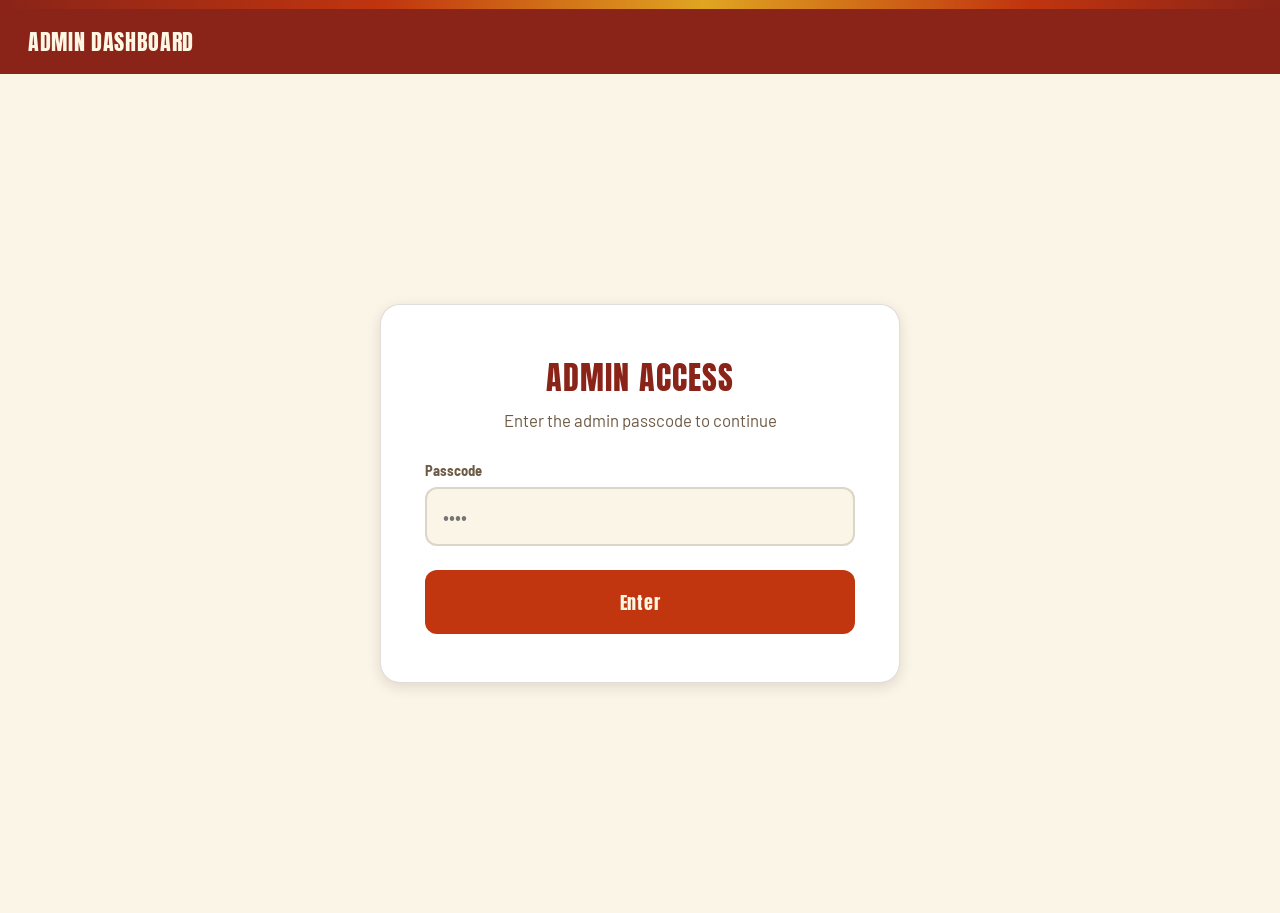
==== admin.html @ a7d8dfc1 "Add files via upload" ====
<!DOCTYPE html>
<html lang="en">
<head>
<meta charset="UTF-8">
<title>Admin — St. George Festival</title>
<meta name="viewport" content="width=device-width, initial-scale=1">
<link rel="stylesheet" href="style.css">
</head>
<body>
  <div class="glow-bar"></div>
  <div class="topbar">
    <h1>Admin Dashboard</h1>
    <div class="subtitle" id="clock"></div>
  </div>

  <!-- PIN gate -->
  <div class="welcome-wrap" id="pinScreen">
    <div class="welcome-card">
      <h1>Admin Access</h1>
      <div class="tagline">Enter the admin passcode to continue</div>
      <label for="pinInput">Passcode</label>
      <input type="password" id="pinInput" inputmode="numeric" placeholder="••••" autocomplete="off">
      <button class="continue-btn" id="pinSubmit">Enter</button>
      <p id="pinError" style="color:var(--danger); display:none; margin-top:10px;">Incorrect passcode.</p>
    </div>
  </div>

  <!-- Main dashboard, hidden until PIN is correct -->
  <div id="dashboard" style="display:none;">

    <div class="board">
      <div class="col-heading">Today's Activity</div>
      <div class="stat-grid" id="statGrid"></div>

      <div class="col-heading" style="margin-top:22px;">Needs Attention</div>
      <div id="flaggedList"></div>

      <div class="col-heading" style="margin-top:22px;">Sales & Popular Items</div>
      <div class="stat-grid" id="salesGrid"></div>
      <div id="topItemsList" style="margin-top:12px;"></div>
      <div id="byStationList" style="margin-top:12px;"></div>

      <div class="col-heading" style="margin-top:22px;">Menu Availability</div>
      <div id="menuStatusList"></div>
    </div>
  </div>

  <script src="config.js"></script>
  <script src="api.js"></script>
  <script>
    document.getElementById('pinInput').addEventListener('keydown', (e) => {
      if (e.key === 'Enter') checkPin();
    });
    document.getElementById('pinSubmit').addEventListener('click', checkPin);

    function checkPin() {
      const val = document.getElementById('pinInput').value;
      if (val === ADMIN_PASSCODE) {
        document.getElementById('pinScreen').style.display = 'none';
        document.getElementById('dashboard').style.display = 'block';
        startPolling();
      } else {
        document.getElementById('pinError').style.display = 'block';
      }
    }

    // ---- Stats ----
    const STATUS_LABEL = {
      received: 'Received', in_progress: 'In Progress', ready: 'Ready',
      completed: 'Picked Up', awaiting_payment: 'Awaiting Payment', failed: 'Payment Failed',
    };

    async function refreshStats() {
      try {
        const stats = await fetchStats();
        renderStats(stats);
        renderFlagged(stats.flagged);
        renderSales(stats);
      } catch (err) {
        console.error('Stats refresh failed', err);
      }
    }

    function renderSales(stats) {
      const boxes = [
        { label: 'Total Sales', value: '$' + stats.totalSalesToday.toFixed(2) },
        { label: 'Cash', value: '$' + (stats.salesByPayment.cash || 0).toFixed(2) },
        { label: 'Card', value: '$' + (stats.salesByPayment.card || 0).toFixed(2) },
      ];
      document.getElementById('salesGrid').innerHTML = boxes.map(b => `
        <div class="stat-box">
          <div class="stat-value">${b.value}</div>
          <div class="stat-label">${b.label}</div>
        </div>
      `).join('');

      const topEl = document.getElementById('topItemsList');
      if (!stats.topItems || stats.topItems.length === 0) {
        topEl.innerHTML = '<div class="empty-state">No sales yet today</div>';
      } else {
        topEl.innerHTML = `
          <div class="menu-status-name" style="margin-bottom:8px;">Top Items Today</div>
          ${stats.topItems.map((item, i) => `
            <div class="pickup-row">
              <div class="pickup-row-left">
                <span class="pickup-order-id">#${i + 1}</span>
                <span class="pickup-name">${item.name}</span>
              </div>
              <span class="status-pill in_progress">${item.qty} sold</span>
            </div>
          `).join('')}
        `;
      }

      const stationEl = document.getElementById('byStationList');
      const stationEntries = Object.entries(stats.byStation || {});
      if (stationEntries.length === 0) {
        stationEl.innerHTML = '';
      } else {
        stationEl.innerHTML = `
          <div class="menu-status-name" style="margin-bottom:8px;">By Station</div>
          ${stationEntries.map(([station, data]) => `
            <div class="pickup-row">
              <div class="pickup-row-left">
                <span class="pickup-name">${station === 'online' ? 'Online Orders' : 'Station ' + station}</span>
              </div>
              <span class="status-pill ready">${data.count} orders — $${data.sales.toFixed(2)}</span>
            </div>
          `).join('')}
        `;
      }
    }

    function renderStats(stats) {
      const boxes = [
        { label: 'Orders Today', value: stats.totalToday },
        ...Object.entries(stats.byStatus).map(([status, count]) => ({ label: STATUS_LABEL[status] || status, value: count })),
        { label: 'Requests Today', value: stats.requestCountToday, note: 'Just a general activity count — this isn\'t measured against any daily cap. The number that actually matters (Square API calls) is tracked separately and stays tiny in comparison.' },
      ];
      document.getElementById('statGrid').innerHTML = boxes.map(b => `
        <div class="stat-box">
          <div class="stat-value">${b.value}</div>
          <div class="stat-label">${b.label}</div>
          ${b.note ? `<div class="stat-note">${b.note}</div>` : ''}
        </div>
      `).join('');
    }

    function renderFlagged(flagged) {
      const el = document.getElementById('flaggedList');
      if (!flagged || flagged.length === 0) {
        el.innerHTML = '<div class="empty-state">All clear — nothing needs attention right now.</div>';
        return;
      }
      el.innerHTML = flagged.map(f => `
        <div class="order-card status-received">
          <div class="order-card-top"><span class="order-id">${f.orderId}</span></div>
          <div class="order-items">${f.issue}</div>
        </div>
      `).join('');
    }

    // ---- Menu availability ----
    let menuStatusCache = {};
    let pendingMenuUpdates = {}; // itemId -> {status, note} optimistically set but not yet confirmed

    async function refreshMenuStatus() {
      try {
        const fresh = await fetchMenuStatus();
        // Don't let a background poll overwrite a change we just made
        // and haven't confirmed yet — keep showing our version until
        // the save is actually done.
        Object.keys(pendingMenuUpdates).forEach(id => {
          fresh[id] = pendingMenuUpdates[id];
        });
        menuStatusCache = fresh;
        renderMenuStatusList();
      } catch (err) {
        console.error('Menu status refresh failed', err);
      }
    }

    function renderMenuStatusList() {
      const categories = [...new Set(MENU.map(m => m.category))];
      document.getElementById('menuStatusList').innerHTML = categories.map(cat => `
        <div class="category-label">${cat}</div>
        ${MENU.filter(m => m.category === cat).map(item => {
          const current = (menuStatusCache[item.id] && menuStatusCache[item.id].status) || 'normal';
          const note = (menuStatusCache[item.id] && menuStatusCache[item.id].note) || '';
          return `
            <div class="menu-status-row">
              <div class="menu-status-name">${item.name}</div>
              <div class="menu-status-actions">
                <button class="status-btn ${current === 'normal' ? 'selected-normal' : ''}" data-id="${item.id}" data-status="normal">Normal</button>
                <button class="status-btn ${current === 'long_wait' ? 'selected-wait' : ''}" data-id="${item.id}" data-status="long_wait">Long Wait</button>
                <button class="status-btn ${current === 'out_of_stock' ? 'selected-out' : ''}" data-id="${item.id}" data-status="out_of_stock">Out of Stock</button>
              </div>
              <input type="text" class="menu-status-note" data-note-id="${item.id}" placeholder="Optional note (e.g. back by 6pm)" value="${note}">
            </div>
          `;
        }).join('')}
      `).join('');
    }

    document.getElementById('menuStatusList').addEventListener('click', async (e) => {
      const btn = e.target.closest('button[data-status]');
      if (!btn) return;
      const itemId = btn.dataset.id;
      const status = btn.dataset.status;
      const noteInput = document.querySelector(`input[data-note-id="${itemId}"]`);
      const note = noteInput ? noteInput.value.trim() : '';

      const previous = menuStatusCache[itemId] || { status: 'normal', note: '' };
      const optimistic = { status, note, updatedAt: new Date().toISOString() };

      // Update instantly — no waiting on the network round-trip — and
      // mark it pending so the background poll can't revert it out from
      // under you while the save is still in flight.
      pendingMenuUpdates[itemId] = optimistic;
      menuStatusCache[itemId] = optimistic;
      renderMenuStatusList();

      try {
        const result = await setMenuStatus(itemId, status, note);
        if (!result.success) throw new Error(result.error || 'Save failed');
        delete pendingMenuUpdates[itemId]; // confirmed — safe for polling to take over again
      } catch (err) {
        delete pendingMenuUpdates[itemId];
        menuStatusCache[itemId] = previous;
        renderMenuStatusList();
        alert('Could not update — ' + err.message);
      }
    });

    // Save a note on its own (e.g. editing text without changing status)
    document.getElementById('menuStatusList').addEventListener('change', async (e) => {
      const input = e.target.closest('input[data-note-id]');
      if (!input) return;
      const itemId = input.dataset.noteId;
      const current = (menuStatusCache[itemId] && menuStatusCache[itemId].status) || 'normal';
      const optimistic = { status: current, note: input.value.trim(), updatedAt: new Date().toISOString() };

      pendingMenuUpdates[itemId] = optimistic;
      menuStatusCache[itemId] = optimistic;

      try {
        const result = await setMenuStatus(itemId, current, input.value.trim());
        if (!result.success) throw new Error(result.error || 'Save failed');
        delete pendingMenuUpdates[itemId];
      } catch (err) {
        delete pendingMenuUpdates[itemId];
        alert('Could not save note — ' + err.message);
      }
    });

    function updateClock() {
      document.getElementById('clock').textContent = new Date().toLocaleTimeString([], { hour: '2-digit', minute: '2-digit' });
    }

    function startPolling() {
      updateClock();
      setInterval(updateClock, 30000);
      refreshStats();
      refreshMenuStatus();
      setInterval(refreshStats, 5000);
      setInterval(refreshMenuStatus, 10000);
    }
  </script>
</body>
</html>
---- style.css ----
@import url('https://fonts.googleapis.com/css2?family=Anton&family=Barlow:wght@400;500;600;700&family=Barlow+Semi+Condensed:wght@600;700&display=swap');

:root {
  --bg: #FBF5E7;
  --bg-panel: #FFFFFF;
  --bg-panel-2: #F3E9D2;
  --bg-card: #FFFFFF;
  --ink: #241207;
  --gold: #C98B12;
  --gold-bright: #E0A521;
  --gold-deep: #9C6B0B;
  --maroon: #8A2418;
  --maroon-bright: #C1350F;
  --cream-dim: #6E5B45;
  --line: rgba(36, 18, 7, 0.14);
  --shadow: 0 4px 14px rgba(36, 18, 7, 0.12);
  --status-received: #1F5C8A;
  --status-progress: #C98B12;
  --status-ready: #1F8A4C;
  --danger: #C1350F;
}

* { box-sizing: border-box; touch-action: manipulation; }

html, body {
  margin: 0;
  padding: 0;
  height: 100%;
  background: var(--bg);
  color: var(--ink);
  font-family: 'Barlow', -apple-system, sans-serif;
  -webkit-font-smoothing: antialiased;
  overscroll-behavior: none;
  -webkit-user-select: none;
  user-select: none;
}

h1, h2, h3, .display {
  font-family: 'Anton', sans-serif;
  letter-spacing: 0.03em;
  text-transform: uppercase;
  font-weight: 400;
}

/* -------- Signature glow bar, echoes the poster's light strip -------- */
.glow-bar {
  height: 9px;
  width: 100%;
  background: linear-gradient(90deg, var(--maroon) 0%, var(--maroon-bright) 30%, var(--gold-bright) 55%, var(--maroon-bright) 80%, var(--maroon) 100%);
}

/* -------- Top bar shared across pages -------- */
.topbar {
  background: var(--maroon);
  color: #FFF6E4;
  padding: 16px 28px;
  display: flex;
  align-items: baseline;
  justify-content: space-between;
}
.topbar h1 {
  margin: 0;
  font-size: 1.4rem;
  color: #FFF6E4;
}
.topbar .subtitle {
  font-size: 0.85rem;
  color: #F0CFA0;
  font-family: 'Barlow Semi Condensed', sans-serif;
}

/* ============ WELCOME SCREEN ============ */
.welcome-wrap {
  height: calc(100% - 61px);
  display: flex;
  align-items: center;
  justify-content: center;
  padding: 24px;
}
.welcome-card {
  background: var(--bg-panel);
  border: 1px solid var(--line);
  border-radius: 20px;
  box-shadow: var(--shadow);
  padding: 48px 44px;
  width: min(520px, 100%);
  text-align: center;
}
.welcome-card h1 {
  font-size: 2rem;
  color: var(--maroon);
  margin: 0 0 8px;
}
.welcome-card .tagline {
  color: var(--cream-dim);
  margin-bottom: 32px;
  font-size: 1.05rem;
}
.welcome-card label {
  display: block; text-align: left; font-size: 0.9rem;
  color: var(--cream-dim); margin-bottom: 8px;
  font-family: 'Barlow Semi Condensed'; font-weight: 700;
}
.welcome-card input {
  width: 100%; padding: 16px 16px; border-radius: 12px;
  border: 2px solid var(--line); background: var(--bg);
  color: var(--ink); font-size: 1.2rem; font-family: 'Barlow';
  margin-bottom: 24px;
}
.welcome-card input:focus { outline: none; border-color: var(--gold-bright); }
.continue-btn {
  width: 100%; border: none; background: var(--maroon-bright); color: #FFF6E4;
  padding: 18px; border-radius: 12px; font-size: 1.15rem;
  font-family: 'Anton', sans-serif; letter-spacing: 0.04em;
}
.continue-btn:disabled { background: #D8CBB0; color: #9A8F79; }
.continue-btn:active:not(:disabled) { background: var(--maroon); }

/* ============ ORDER PAGE ============ */
.menu-wrap {
  display: grid;
  grid-template-columns: 1fr 380px;
  height: calc(100% - 61px);
}
.menu-scroll {
  overflow-y: auto;
  padding: 24px;
}
.category-label {
  font-family: 'Anton', sans-serif;
  font-size: 1.05rem;
  color: var(--maroon);
  margin: 22px 0 12px;
  padding-bottom: 6px;
  border-bottom: 2px solid var(--gold-bright);
}
.category-label:first-child { margin-top: 0; }

.item-grid {
  display: grid;
  grid-template-columns: repeat(auto-fill, minmax(240px, 1fr));
  gap: 14px;
}
.item-card {
  background: var(--bg-card);
  border: 1px solid var(--line);
  border-radius: 12px;
  padding: 16px;
  box-shadow: var(--shadow);
  display: flex;
  flex-direction: column;
  gap: 10px;
}
.item-name { font-weight: 600; font-size: 1.02rem; color: var(--ink); }
.item-image {
  width: 100%; height: 110px; object-fit: cover; border-radius: 8px;
  margin-bottom: 2px;
}
.item-desc {
  font-size: 0.82rem; color: var(--cream-dim); line-height: 1.35;
}
.item-price { color: var(--gold-deep); font-weight: 700; font-family: 'Barlow Semi Condensed'; }
.item-status-tag {
  font-size: 0.78rem; font-weight: 700; padding: 4px 10px; border-radius: 8px;
  display: inline-block;
}
.tag-wait { background: rgba(201, 139, 18, 0.18); color: var(--gold-deep); }
.tag-out { background: rgba(193, 53, 15, 0.15); color: var(--danger); }
.item-card.item-out-of-stock { opacity: 0.6; }
.item-controls {
  display: flex;
  align-items: center;
  justify-content: space-between;
  margin-top: auto;
}
.stepper {
  display: flex;
  align-items: center;
  gap: 10px;
}
.stepper button {
  width: 42px; height: 42px;
  border-radius: 9px;
  border: 1.5px solid var(--line);
  background: var(--bg-panel-2);
  color: var(--ink);
  font-size: 1.3rem;
}
.stepper button:active { background: var(--gold-bright); color: #FFF; border-color: var(--gold-bright); }
.stepper .count { min-width: 20px; text-align: center; font-weight: 700; }

/* Cart panel */
.cart-panel {
  background: var(--bg-panel-2);
  border-left: 1px solid var(--line);
  display: flex;
  flex-direction: column;
  padding: 20px;
}
.cart-panel h2 { margin: 0 0 4px; font-size: 1.05rem; color: var(--maroon); }
.ordering-for {
  font-family: 'Barlow Semi Condensed'; font-weight: 700;
  color: var(--gold-deep); margin-bottom: 14px; font-size: 1rem;
}

.cart-lines { flex: 1; overflow-y: auto; }
.cart-line {
  display: flex; justify-content: space-between; align-items: center;
  padding: 10px 0; border-bottom: 1px solid var(--line);
}
.cart-line .name { font-weight: 500; }
.cart-line .qty { color: var(--gold-deep); font-weight: 700; margin-right: 8px; }
.cart-empty { color: var(--cream-dim); text-align: center; margin-top: 40px; }
.cart-total-row {
  display: flex; justify-content: space-between;
  font-size: 1.3rem; font-weight: 700; padding: 16px 0;
  border-top: 2px solid var(--gold-deep);
  color: var(--maroon);
}
.checkout-btn {
  border: none; background: var(--maroon-bright); color: #FFF6E4;
  padding: 18px; border-radius: 12px; font-size: 1.15rem;
  font-family: 'Anton', sans-serif; letter-spacing: 0.04em;
}
.checkout-btn:disabled { background: #D8CBB0; color: #9A8F79; }
.checkout-btn:active:not(:disabled) { background: var(--maroon); }

/* Modal (payment method / confirmation / cash-confirm / payment-pending) */
.modal-backdrop {
  position: fixed; inset: 0; background: rgba(36, 18, 7, 0.55);
  display: flex; align-items: center; justify-content: center;
  z-index: 50;
}
.modal {
  background: var(--bg-panel); border: 1px solid var(--line);
  border-radius: 18px; padding: 32px;
  width: min(520px, 90vw); text-align: center; box-shadow: var(--shadow);
}
.modal h2 { margin-top: 0; color: var(--maroon); }
.modal p { color: var(--cream-dim); line-height: 1.5; }
.pay-options { display: flex; gap: 16px; margin-top: 20px; }
.pay-btn {
  flex: 1; padding: 22px 14px; border-radius: 14px; border: 1.5px solid var(--line);
  background: var(--bg-panel-2); color: var(--ink);
  font-size: 1.05rem; font-weight: 600; font-family: 'Barlow';
}
.pay-btn:active { border-color: var(--gold-bright); background: #F0DFB8; }
.cancel-link { margin-top: 18px; color: var(--cream-dim); font-size: 0.9rem; }

.confirm-name-big {
  font-family: 'Anton', sans-serif; font-size: 2.6rem; color: var(--maroon);
  margin: 14px 0 4px;
}
.confirm-order-id {
  font-family: 'Barlow Semi Condensed'; font-weight: 700; font-size: 1.1rem;
  color: var(--cream-dim); letter-spacing: 0.03em; margin-bottom: 6px;
}

.volunteer-confirm-btn {
  width: 100%; border: none; background: var(--status-ready); color: #FFF;
  padding: 22px; border-radius: 14px; font-size: 1.15rem;
  font-family: 'Anton', sans-serif; letter-spacing: 0.03em; margin-top: 22px;
}
.volunteer-confirm-btn:active { filter: brightness(0.9); }
.flip-icon { font-size: 2.4rem; margin-bottom: 6px; }

.spinner {
  width: 46px; height: 46px; margin: 10px auto 4px;
  border: 5px solid var(--line); border-top-color: var(--gold-bright);
  border-radius: 50%;
  animation: spin 0.9s linear infinite;
}
@keyframes spin { to { transform: rotate(360deg); } }

.add-btn {
  width: 100%; border: none; background: var(--gold-deep); color: #FFF6E4;
  padding: 12px; border-radius: 10px; font-weight: 700; font-size: 0.92rem;
  font-family: 'Barlow';
}
.add-btn:active { background: var(--maroon-bright); }
.item-badge {
  display: inline-block; background: var(--maroon-bright); color: #FFF;
  border-radius: 10px; padding: 1px 8px; font-size: 0.8rem; margin-left: 4px;
}

.retry-btn {
  border: none; background: var(--gold-bright); color: #241207;
  padding: 14px 22px; border-radius: 10px; font-weight: 700;
  font-family: 'Barlow'; margin-top: 16px;
}

.cart-line-options {
  font-size: 0.82rem; color: var(--gold-deep); font-weight: 600; margin-top: 2px;
}
.cart-line-right {
  display: flex; align-items: center; gap: 10px;
}
.cart-line-remove {
  border: none; background: none; color: var(--cream-dim); font-size: 1rem;
  padding: 2px 4px;
}
.cart-line-remove:active { color: var(--danger); }

.option-group { margin: 16px 0; text-align: left; }
.option-group-label {
  font-family: 'Barlow Semi Condensed'; font-weight: 700; color: var(--maroon);
  font-size: 0.95rem; margin-bottom: 8px;
}
.option-choices { display: flex; flex-wrap: wrap; gap: 8px; }
.option-choice-btn {
  padding: 10px 16px; border-radius: 20px; border: 1.5px solid var(--line);
  background: var(--bg-panel-2); color: var(--ink); font-size: 0.95rem; font-family: 'Barlow';
}
.option-choice-btn.selected {
  background: var(--maroon-bright); border-color: var(--maroon-bright); color: #FFF6E4; font-weight: 600;
}

/* Cash confirmation: total + passcode keypad */
.cash-summary {
  background: var(--bg-panel-2); border-radius: 12px; padding: 14px 18px;
  margin: 16px 0; text-align: left;
}
.cash-summary-row {
  display: flex; justify-content: space-between; align-items: center;
  padding: 4px 0; font-size: 1.05rem;
}
.cash-summary-row.total {
  font-family: 'Anton', sans-serif; font-size: 1.5rem; color: var(--maroon);
  border-top: 1px solid var(--line); margin-top: 6px; padding-top: 10px;
}

.passcode-dots {
  display: flex; justify-content: center; gap: 16px; margin: 18px 0;
}
.passcode-dots .dot {
  width: 20px; height: 20px; border-radius: 50%;
  border: 2px solid var(--gold-deep); background: transparent;
}
.passcode-dots .dot.filled { background: var(--maroon-bright); border-color: var(--maroon-bright); }
.passcode-dots.error .dot { border-color: var(--danger); background: var(--danger); }

.keypad {
  display: grid; grid-template-columns: repeat(3, 1fr); gap: 10px;
  max-width: 300px; margin: 0 auto;
}
.keypad button {
  padding: 18px 0; border-radius: 12px; border: 1px solid var(--line);
  background: var(--bg-panel-2); color: var(--ink);
  font-size: 1.4rem; font-family: 'Barlow'; font-weight: 600;
}
.keypad button:active { background: var(--gold-bright); color: #FFF; }
.keypad button.keypad-back { font-size: 1.1rem; color: var(--maroon-bright); }

/* ============ HISTORY PAGE ============ */
.history-link {
  color: #FFF6E4; text-decoration: underline; font-size: 0.9rem;
  font-family: 'Barlow Semi Condensed'; font-weight: 600;
}
.history-search-bar {
  padding: 18px 24px 4px;
}
.history-search-bar input {
  width: 100%; padding: 14px 16px; border-radius: 10px;
  border: 1.5px solid var(--line); background: var(--bg-panel);
  color: var(--ink); font-size: 1.1rem; font-family: 'Barlow';
}
.history-list { padding: 12px 24px 24px; }
.history-card {
  background: var(--bg-card); border: 1px solid var(--line); border-radius: 12px;
  padding: 16px 18px; margin-bottom: 12px; box-shadow: var(--shadow);
}
.history-card-top {
  display: flex; justify-content: space-between; align-items: center; flex-wrap: wrap; gap: 8px;
}
.history-meta { font-size: 0.85rem; color: var(--cream-dim); margin-top: 4px; }

/* ============ KITCHEN SCREEN ============ */
.board { padding: 22px; }
.columns { display: grid; gap: 22px; grid-template-columns: 1fr 1fr; }

.col-heading {
  font-family: 'Anton', sans-serif;
  font-size: 1.2rem;
  color: var(--maroon);
  padding-bottom: 8px;
  margin-bottom: 4px;
  border-bottom: 3px solid var(--gold-bright);
  display: flex; justify-content: space-between; align-items: baseline;
}
.col-heading .count { font-size: 1rem; color: var(--gold-deep); font-family: 'Barlow Semi Condensed'; }

.order-card {
  background: var(--bg-card);
  border: 1px solid var(--line);
  border-radius: 12px;
  padding: 16px 18px;
  box-shadow: var(--shadow);
  margin-bottom: 14px;
  border-left: 7px solid var(--status-received);
}
.order-card.status-received { border-left-color: var(--status-received); }
.order-card.status-in_progress { border-left-color: var(--status-progress); }
.order-card.status-ready { border-left-color: var(--status-ready); }

.order-card-top {
  display: flex; justify-content: space-between; align-items: center;
}
.order-id {
  font-family: 'Barlow Semi Condensed'; font-weight: 700; font-size: 0.9rem;
  color: var(--cream-dim); letter-spacing: 0.02em;
}
.order-name {
  font-family: 'Anton', sans-serif; font-size: 1.5rem; color: var(--ink);
  margin-right: 8px;
}
.order-elapsed { font-size: 0.82rem; color: var(--cream-dim); }
.order-items-list {
  margin: 10px 0; padding-left: 20px; font-size: 1rem; line-height: 1.6;
}
.order-items-list li { margin-bottom: 2px; }
.order-tag {
  display: inline-block; font-size: 0.72rem; font-weight: 700;
  padding: 3px 9px; border-radius: 20px; margin-left: 8px;
  background: var(--maroon-bright); color: #FFF6E4; vertical-align: middle;
}
.order-actions { display: flex; gap: 10px; margin-top: 10px; }
.order-actions button {
  flex: 1; padding: 13px; border-radius: 10px; border: none;
  font-weight: 700; font-size: 1rem; font-family: 'Anton', sans-serif;
  letter-spacing: 0.02em;
}
.btn-start { background: var(--status-progress); color: #FFF; }
.btn-ready { background: var(--status-ready); color: #FFF; }
.order-actions button:disabled { opacity: 0.5; }

/* ============ PICKUP SCREEN — row list ============ */
.pickup-list { padding: 8px 24px 24px; }
.pickup-row {
  display: flex; align-items: center; justify-content: space-between;
  background: var(--bg-card); border: 1px solid var(--line);
  border-radius: 12px; padding: 16px 22px; margin-bottom: 10px;
  box-shadow: var(--shadow);
}
.pickup-row-left {
  display: flex; align-items: baseline; gap: 14px;
}
.pickup-order-id { font-family: 'Barlow Semi Condensed'; font-weight: 700; font-size: 1rem; color: var(--cream-dim); }
.pickup-name { font-size: 1.6rem; font-family: 'Anton', sans-serif; color: var(--maroon); }
.status-pill {
  font-family: 'Barlow Semi Condensed'; font-weight: 700; font-size: 0.95rem;
  padding: 8px 18px; border-radius: 30px; text-transform: uppercase; letter-spacing: 0.03em;
  color: #FFF;
}
.status-pill.received { background: var(--status-received); }
.status-pill.in_progress { background: var(--status-progress); }
.status-pill.ready { background: var(--status-ready); }
.status-pill.completed { background: var(--cream-dim); }
.status-pill.awaiting_payment { background: var(--gold-deep); }
.status-pill.failed { background: var(--danger); }

.empty-state { color: var(--cream-dim); text-align: center; padding: 40px; font-size: 1.1rem; }

/* ============ ADMIN DASHBOARD ============ */
.stat-grid {
  display: grid; grid-template-columns: repeat(auto-fill, minmax(140px, 1fr));
  gap: 12px;
}
.stat-box {
  background: var(--bg-card); border: 1px solid var(--line); border-radius: 12px;
  padding: 14px 16px; box-shadow: var(--shadow); text-align: center;
}
.stat-value { font-family: 'Anton', sans-serif; font-size: 1.8rem; color: var(--maroon); }
.stat-label { font-size: 0.82rem; color: var(--cream-dim); margin-top: 2px; }
.stat-note { font-size: 0.7rem; color: var(--cream-dim); margin-top: 6px; line-height: 1.3; }

.menu-status-row {
  background: var(--bg-card); border: 1px solid var(--line); border-radius: 12px;
  padding: 14px 18px; margin-bottom: 10px;
}
.menu-status-name { font-weight: 600; margin-bottom: 8px; }
.menu-status-actions { display: flex; gap: 8px; flex-wrap: wrap; margin-bottom: 8px; }
.status-btn {
  padding: 8px 14px; border-radius: 20px; border: 1.5px solid var(--line);
  background: var(--bg-panel-2); color: var(--ink); font-size: 0.88rem; font-family: 'Barlow'; font-weight: 600;
}
.status-btn.selected-normal { background: var(--status-ready); border-color: var(--status-ready); color: #FFF; }
.status-btn.selected-wait { background: var(--status-progress); border-color: var(--status-progress); color: #FFF; }
.status-btn.selected-out { background: var(--danger); border-color: var(--danger); color: #FFF; }
.menu-status-note {
  width: 100%; padding: 8px 10px; border-radius: 8px; border: 1px solid var(--line);
  background: var(--bg); color: var(--ink); font-size: 0.88rem; font-family: 'Barlow';
}

@media (max-width: 900px) {
  .menu-wrap { grid-template-columns: 1fr; grid-template-rows: 1fr auto; }
  .cart-panel { max-height: 48vh; }
  .columns { grid-template-columns: 1fr; }
}
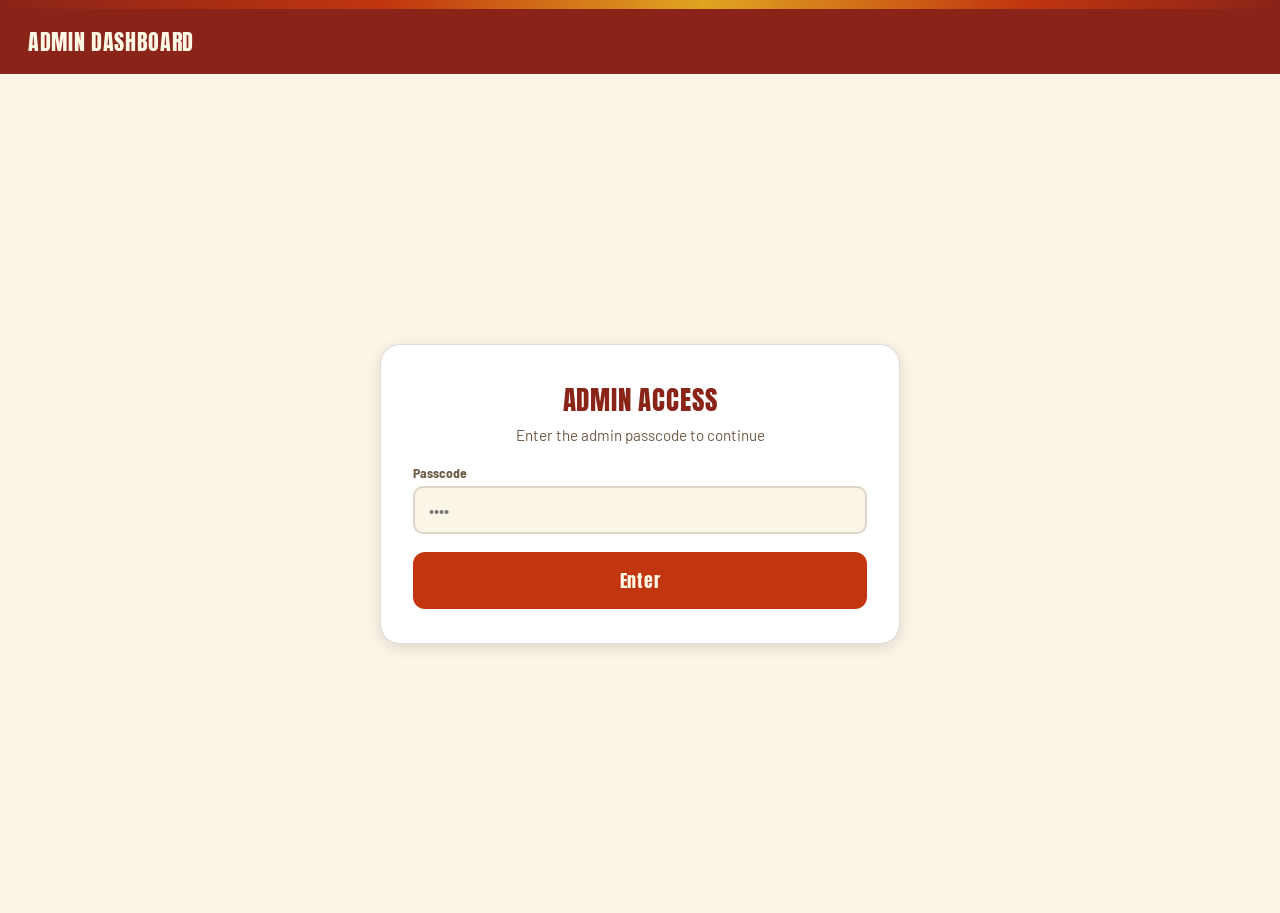
==== commit 0756eb3a: "Add files via upload" ====
--- a/admin.html
+++ b/admin.html
@@ -4,7 +4,7 @@
 <meta charset="UTF-8">
 <title>Admin — St. George Festival</title>
 <meta name="viewport" content="width=device-width, initial-scale=1">
-<link rel="stylesheet" href="style.css">
+<link rel="stylesheet" href="style.css?v=3">
 </head>
 <body>
   <div class="glow-bar"></div>
@@ -29,13 +29,21 @@
   <div id="dashboard" style="display:none;">
 
     <div class="board">
-      <div class="col-heading">Today's Activity</div>
+      <div class="col-heading">
+        <span id="activityHeading">Today's Activity</span>
+        <div class="range-toggle" id="rangeToggle">
+          <button class="range-btn active" data-range="today">Today</button>
+          <button class="range-btn" data-range="yesterday">Yesterday</button>
+          <button class="range-btn" data-range="all">All Time</button>
+        </div>
+      </div>
+      <div id="quotaBox" style="margin-bottom:14px;"></div>
       <div class="stat-grid" id="statGrid"></div>
 
       <div class="col-heading" style="margin-top:22px;">Needs Attention</div>
       <div id="flaggedList"></div>
 
-      <div class="col-heading" style="margin-top:22px;">Sales & Popular Items</div>
+      <div class="col-heading" style="margin-top:22px;" id="salesHeading">Sales & Popular Items</div>
       <div class="stat-grid" id="salesGrid"></div>
       <div id="topItemsList" style="margin-top:12px;"></div>
       <div id="byStationList" style="margin-top:12px;"></div>
@@ -45,8 +53,8 @@
     </div>
   </div>
 
-  <script src="config.js"></script>
-  <script src="api.js"></script>
+  <script src="config.js?v=3"></script>
+  <script src="api.js?v=3"></script>
   <script>
     document.getElementById('pinInput').addEventListener('keydown', (e) => {
       if (e.key === 'Enter') checkPin();
@@ -70,9 +78,22 @@
       completed: 'Picked Up', awaiting_payment: 'Awaiting Payment', failed: 'Payment Failed',
     };
 
+    let currentRange = 'today';
+    const RANGE_LABELS = { today: "Today's", yesterday: "Yesterday's", all: "All-Time" };
+
+    document.getElementById('rangeToggle').addEventListener('click', (e) => {
+      const btn = e.target.closest('button[data-range]');
+      if (!btn) return;
+      currentRange = btn.dataset.range;
+      document.querySelectorAll('.range-btn').forEach(b => b.classList.toggle('active', b === btn));
+      document.getElementById('activityHeading').textContent = RANGE_LABELS[currentRange] + ' Activity';
+      document.getElementById('salesHeading').textContent = RANGE_LABELS[currentRange] + ' Sales & Popular Items';
+      refreshStats();
+    });
+
     async function refreshStats() {
       try {
-        const stats = await fetchStats();
+        const stats = await fetchStats(currentRange);
         renderStats(stats);
         renderFlagged(stats.flagged);
         renderSales(stats);
@@ -132,18 +153,28 @@
     }
 
     function renderStats(stats) {
+      const ordersLabel = { today: 'Orders Today', yesterday: 'Orders Yesterday', all: 'Orders (All Time)' }[stats.range] || 'Orders';
       const boxes = [
-        { label: 'Orders Today', value: stats.totalToday },
+        { label: ordersLabel, value: stats.totalToday },
         ...Object.entries(stats.byStatus).map(([status, count]) => ({ label: STATUS_LABEL[status] || status, value: count })),
-        { label: 'Requests Today', value: stats.requestCountToday, note: 'Just a general activity count — this isn\'t measured against any daily cap. The number that actually matters (Square API calls) is tracked separately and stays tiny in comparison.' },
       ];
       document.getElementById('statGrid').innerHTML = boxes.map(b => `
         <div class="stat-box">
           <div class="stat-value">${b.value}</div>
           <div class="stat-label">${b.label}</div>
-          ${b.note ? `<div class="stat-note">${b.note}</div>` : ''}
         </div>
       `).join('');
+
+      // The number that actually matters against Square's real quota.
+      const pct = stats.urlFetchCountToday / 20000;
+      const level = pct > 0.8 ? 'quota-danger' : pct > 0.5 ? 'quota-warn' : 'quota-ok';
+      document.getElementById('quotaBox').innerHTML = `
+        <div class="stat-box ${level}" style="max-width:280px;">
+          <div class="stat-value">${stats.urlFetchCountToday} / 20,000</div>
+          <div class="stat-label">Square API Calls Today</div>
+          <div class="stat-note">This is the number tied to Apps Script's real daily limit — everything else on this page (page views, order checks) is separate and isn't capped the same way.</div>
+        </div>
+      `;
     }
 
     function renderFlagged(flagged) {
--- a/style.css
+++ b/style.css
@@ -82,36 +82,58 @@
   border: 1px solid var(--line);
   border-radius: 20px;
   box-shadow: var(--shadow);
-  padding: 48px 44px;
+  padding: 34px 32px;
   width: min(520px, 100%);
   text-align: center;
 }
 .welcome-card h1 {
-  font-size: 2rem;
+  font-size: 1.7rem;
   color: var(--maroon);
-  margin: 0 0 8px;
+  margin: 0 0 6px;
 }
 .welcome-card .tagline {
   color: var(--cream-dim);
-  margin-bottom: 32px;
-  font-size: 1.05rem;
+  margin-bottom: 20px;
+  font-size: 0.95rem;
 }
 .welcome-card label {
-  display: block; text-align: left; font-size: 0.9rem;
-  color: var(--cream-dim); margin-bottom: 8px;
+  display: block; text-align: left; font-size: 0.85rem;
+  color: var(--cream-dim); margin-bottom: 5px;
   font-family: 'Barlow Semi Condensed'; font-weight: 700;
 }
 .welcome-card input {
-  width: 100%; padding: 16px 16px; border-radius: 12px;
+  width: 100%; padding: 12px 14px; border-radius: 10px;
   border: 2px solid var(--line); background: var(--bg);
-  color: var(--ink); font-size: 1.2rem; font-family: 'Barlow';
-  margin-bottom: 24px;
+  color: var(--ink); font-size: 1.05rem; font-family: 'Barlow';
+  margin-bottom: 14px;
 }
 .welcome-card input:focus { outline: none; border-color: var(--gold-bright); }
+.sms-consent-checkbox-label {
+  display: flex; align-items: flex-start; gap: 8px;
+  margin-top: 8px; text-align: left; cursor: pointer;
+}
+.sms-consent-checkbox-label input[type="checkbox"] {
+  -webkit-appearance: none; appearance: none;
+  width: 16px; height: 16px; min-width: 16px; flex-shrink: 0; margin: 1px 0 0 0;
+  border: 1.5px solid var(--gold-deep); border-radius: 4px;
+  background: var(--bg-panel-2);
+  position: relative; cursor: pointer; padding: 0;
+}
+.sms-consent-checkbox-label input[type="checkbox"]:checked {
+  background: var(--maroon-bright); border-color: var(--maroon-bright);
+}
+.sms-consent-checkbox-label input[type="checkbox"]:checked::after {
+  content: '\2713'; position: absolute; top: -4px; left: 1.5px;
+  color: #FFF; font-size: 12px; font-weight: bold; line-height: 1;
+}
+.sms-consent-checkbox-label span {
+  font-size: 0.68rem; color: var(--cream-dim); line-height: 1.35;
+}
+.sms-consent-checkbox-label a { color: var(--cream-dim); text-decoration: underline; }
 .continue-btn {
   width: 100%; border: none; background: var(--maroon-bright); color: #FFF6E4;
-  padding: 18px; border-radius: 12px; font-size: 1.15rem;
-  font-family: 'Anton', sans-serif; letter-spacing: 0.04em;
+  padding: 15px; border-radius: 12px; font-size: 1.1rem;
+  font-family: 'Anton', sans-serif; letter-spacing: 0.04em; margin-top: 4px;
 }
 .continue-btn:disabled { background: #D8CBB0; color: #9A8F79; }
 .continue-btn:active:not(:disabled) { background: var(--maroon); }
@@ -388,6 +410,14 @@
   display: flex; justify-content: space-between; align-items: baseline;
 }
 .col-heading .count { font-size: 1rem; color: var(--gold-deep); font-family: 'Barlow Semi Condensed'; }
+.range-toggle { display: flex; gap: 4px; }
+.range-btn {
+  font-family: 'Barlow Semi Condensed'; font-weight: 700; font-size: 0.78rem;
+  padding: 5px 12px; border-radius: 20px; border: 1.5px solid var(--gold-deep);
+  background: transparent; color: var(--gold-deep); cursor: pointer;
+  -webkit-appearance: none; appearance: none;
+}
+.range-btn.active { background: var(--maroon-bright); border-color: var(--maroon-bright); color: #FFF6E4; }
 
 .order-card {
   background: var(--bg-card);
@@ -472,6 +502,11 @@
 .stat-value { font-family: 'Anton', sans-serif; font-size: 1.8rem; color: var(--maroon); }
 .stat-label { font-size: 0.82rem; color: var(--cream-dim); margin-top: 2px; }
 .stat-note { font-size: 0.7rem; color: var(--cream-dim); margin-top: 6px; line-height: 1.3; }
+.stat-box.quota-ok .stat-value { color: var(--status-ready); }
+.stat-box.quota-warn { border-color: var(--gold-deep); }
+.stat-box.quota-warn .stat-value { color: var(--gold-deep); }
+.stat-box.quota-danger { border-color: var(--danger); background: rgba(193,53,15,0.08); }
+.stat-box.quota-danger .stat-value { color: var(--danger); }
 
 .menu-status-row {
   background: var(--bg-card); border: 1px solid var(--line); border-radius: 12px;
@@ -496,3 +531,54 @@
   .cart-panel { max-height: 48vh; }
   .columns { grid-template-columns: 1fr; }
 }
+
+/* ============ MOBILE ONLINE ORDERING (online.html) ============ */
+.mobile-menu-wrap {
+  height: calc(100% - 61px);
+  overflow-y: auto;
+  padding-bottom: 90px; /* room for the sticky cart bar */
+}
+.mobile-menu-wrap .menu-scroll { padding: 18px; }
+
+.site-footer {
+  text-align: center; padding: 18px 20px 90px;
+  font-size: 0.78rem; color: var(--cream-dim);
+}
+.site-footer a { color: var(--maroon); text-decoration: underline; }
+
+.cart-bar {
+  position: fixed; left: 16px; right: 16px; bottom: 16px; width: auto;
+  background: var(--maroon-bright); color: #FFF6E4;
+  border: none; border-radius: 16px; padding: 16px 20px; margin: 0;
+  display: flex; align-items: center; justify-content: space-between;
+  box-shadow: 0 6px 20px rgba(0,0,0,0.35);
+  font-family: 'Barlow'; font-weight: 700; font-size: 1rem;
+  z-index: 30;
+  -webkit-appearance: none; appearance: none;
+  -webkit-tap-highlight-color: transparent;
+}
+.cart-bar-total { font-family: 'Anton', sans-serif; font-size: 1.15rem; }
+.cart-bar-view {
+  background: rgba(255,255,255,0.2); padding: 6px 14px; border-radius: 20px;
+  font-size: 0.9rem;
+}
+.wallet-btn-slot { min-height: 44px; margin-bottom: 10px; }
+.apple-pay-native-btn {
+  width: 100%; background: #000; color: #FFF; border: none;
+  border-radius: 8px; padding: 10px; font-size: 1rem; font-weight: 600;
+  font-family: -apple-system, 'SF Pro Text', 'Barlow', sans-serif;
+  -webkit-appearance: none; appearance: none;
+}
+.apple-pay-native-btn:active { background: #222; }
+.payment-divider {
+  width: 100%; background: none; border: none;
+  text-align: center; color: var(--cream-dim); font-size: 0.85rem;
+  margin: 14px 0; padding: 8px 0; position: relative;
+  font-family: 'Barlow'; text-decoration: underline;
+  -webkit-appearance: none; appearance: none;
+}
+.payment-divider::before, .payment-divider::after {
+  content: ''; position: absolute; top: 50%; width: 32%; height: 1px; background: var(--line);
+}
+.payment-divider::before { left: 0; }
+.payment-divider::after { right: 0; }
